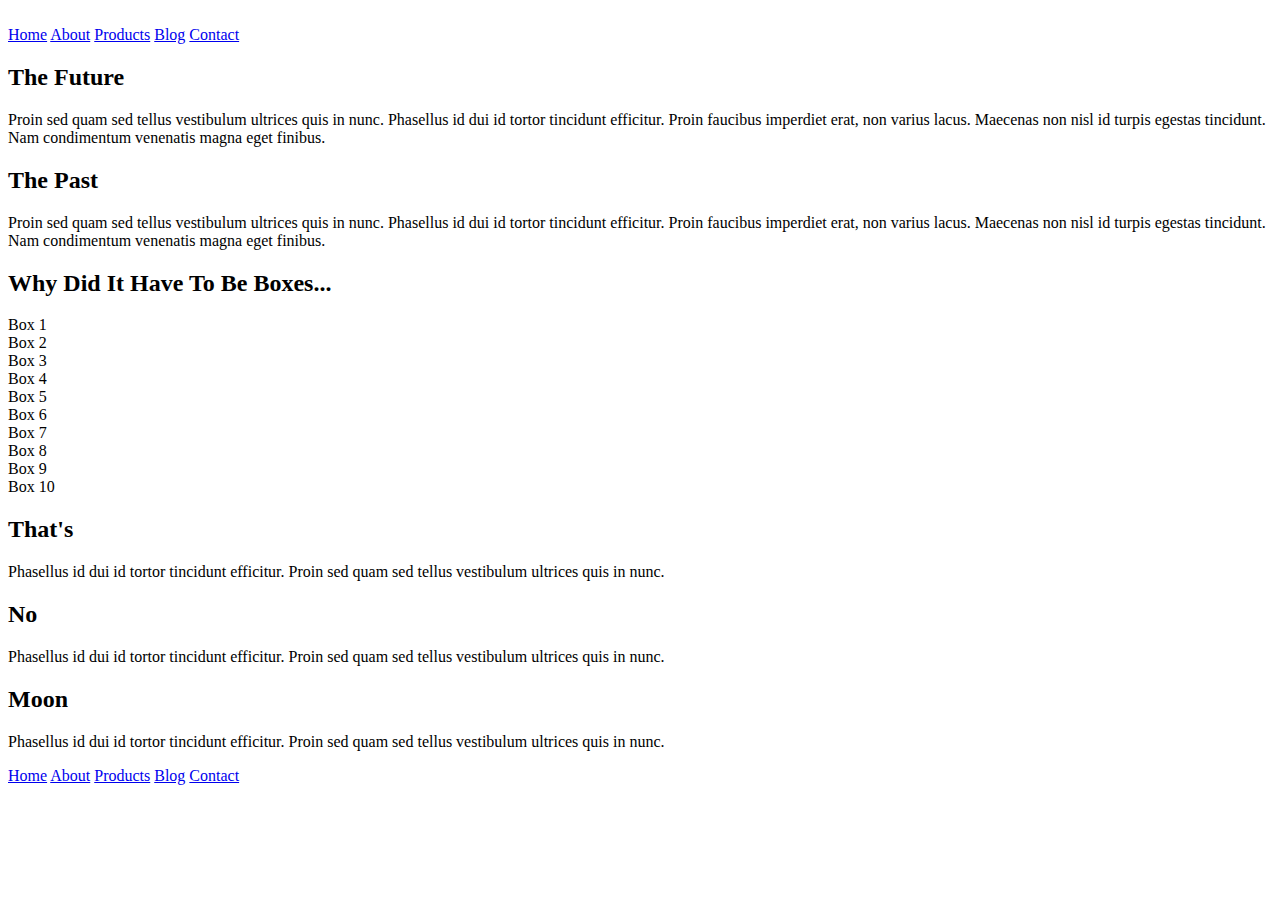
==== index.html @ 6eb23c48 "completed HTML for index and about also answered README questions" ====
<!doctype html>

<html lang="en">
<head>
  <meta charset="utf-8">

  <title>Sprint Challenge - Home</title>

  <link href="https://fonts.googleapis.com/css?family=Roboto|Rubik" rel="stylesheet">
  <link rel="stylesheet" href="css/index.css">

</head>
<header>
    <div class="menu">
        <img src="./img/lambda-black.png" alt="" class="logo">
        <nav>
            <a href="./index.html">Home</a>
            <a href="./about.html">About</a>
            <a href="#">Products</a>
            <a href="#">Blog</a>
            <a href="#">Contact</a>
        </nav>
    </div>
    <div class="home-bg-img"></div>
</header>
<body>
    <div class="container">
   
        <section class="top-content">
            <div class="text-container">
                <h2>The Future</h2>
                <p>Proin sed quam sed tellus vestibulum ultrices quis in nunc. Phasellus id dui id tortor tincidunt efficitur. Proin faucibus imperdiet erat, non varius lacus. Maecenas non nisl id turpis egestas tincidunt. Nam condimentum venenatis magna eget finibus.</p>
            </div>
            <div class="text-container">
                <h2>The Past</h2>
                <p>Proin sed quam sed tellus vestibulum ultrices quis in nunc. Phasellus id dui id tortor tincidunt efficitur. Proin faucibus imperdiet erat, non varius lacus. Maecenas non nisl id turpis egestas tincidunt. Nam condimentum venenatis magna eget finibus.</p>
            </div>
        </section>
        
        <section class="middle-content">
        
            <h2>Why Did It Have To Be Boxes...</h2>
            
            <div class="boxes">
                <div class="box">Box 1</div>
                <div class="box">Box 2</div>
                <div class="box">Box 3</div>
                <div class="box">Box 4</div>
                <div class="box">Box 5</div>
                <div class="box">Box 6</div>
                <div class="box">Box 7</div>
                <div class="box">Box 8</div>
                <div class="box">Box 9</div>
                <div class="box">Box 10</div>
            </div>
        
        </section>

        <section class="bottom-content">

            <div class="text-container">
                <h2>That's</h2>
                <p>Phasellus id dui id tortor tincidunt efficitur. Proin sed quam sed tellus vestibulum ultrices quis in nunc.</p>
            </div>
            <div class="text-container">
                <h2>No</h2>
                <p>Phasellus id dui id tortor tincidunt efficitur. Proin sed quam sed tellus vestibulum ultrices quis in nunc.</p>
            </div>
            <div class="text-container">
                <h2>Moon</h2>
                <p>Phasellus id dui id tortor tincidunt efficitur. Proin sed quam sed tellus vestibulum ultrices quis in nunc.</p>
            </div>

        </section>
        
        <footer>
            <nav>
                <a href="./index.html">Home</a>
                <a href="./about.html">About</a>
                <a href="#">Products</a>
                <a href="#">Blog</a>
                <a href="#">Contact</a>
            </nav>
        </footer>
    </div><!-- container -->        
</body>
</html>
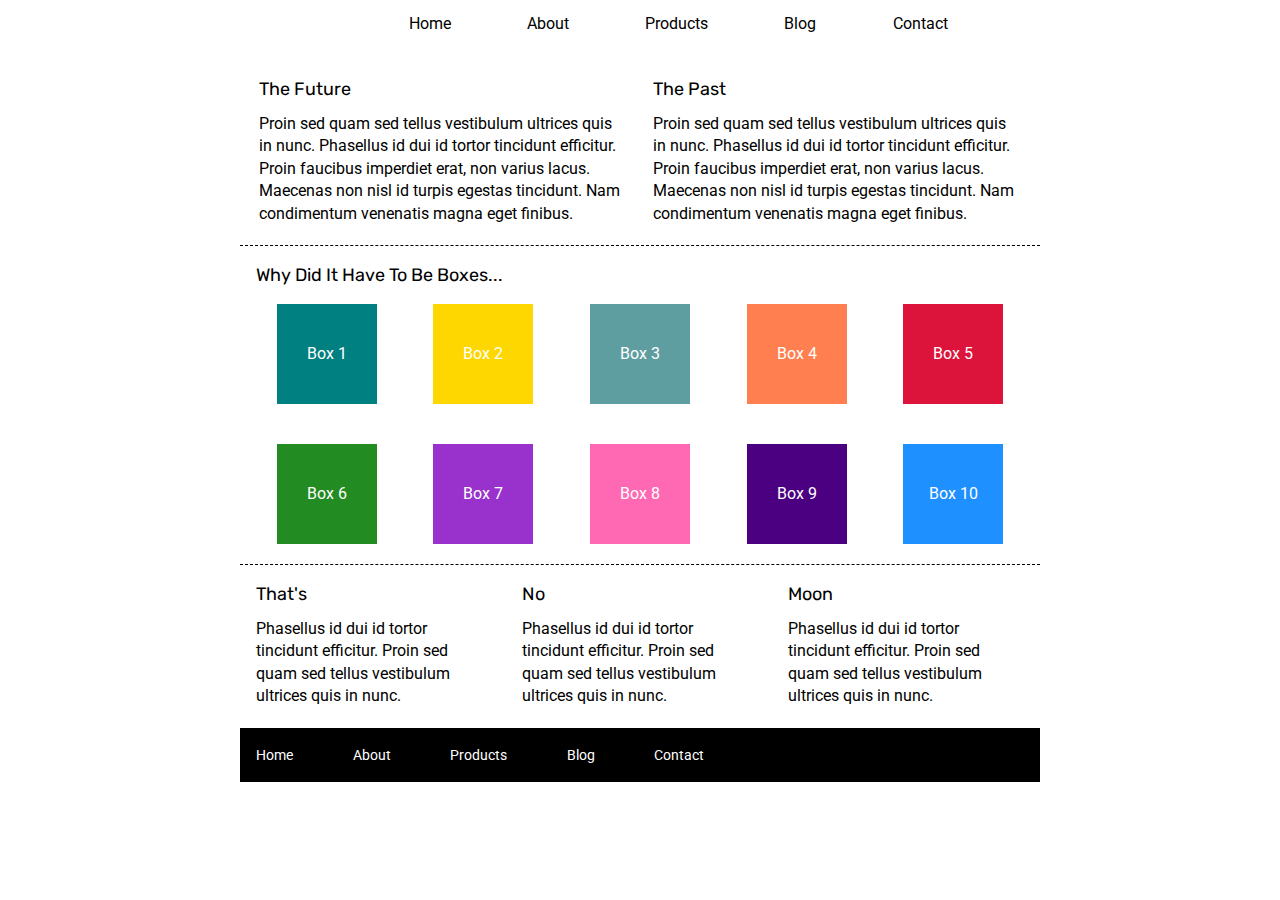
==== commit afb322d4: "styled home page and about page nav" ====
--- a/index.html
+++ b/index.html
@@ -12,8 +12,8 @@
 </head>
 <header>
     <div class="menu">
-        <img src="./img/lambda-black.png" alt="" class="logo">
-        <nav>
+        <nav class="links">
+            <img src="./img/lambda-black.png" alt="" class="logo">
             <a href="./index.html">Home</a>
             <a href="./about.html">About</a>
             <a href="#">Products</a>
@@ -21,7 +21,9 @@
             <a href="#">Contact</a>
         </nav>
     </div>
-    <div class="home-bg-img"></div>
+    <div class="home-bg-img">
+        <img src="./img/jumbo.jpg" alt="">
+    </div>
 </header>
 <body>
     <div class="container">
@@ -42,16 +44,16 @@
             <h2>Why Did It Have To Be Boxes...</h2>
             
             <div class="boxes">
-                <div class="box">Box 1</div>
-                <div class="box">Box 2</div>
-                <div class="box">Box 3</div>
-                <div class="box">Box 4</div>
-                <div class="box">Box 5</div>
-                <div class="box">Box 6</div>
-                <div class="box">Box 7</div>
-                <div class="box">Box 8</div>
-                <div class="box">Box 9</div>
-                <div class="box">Box 10</div>
+                <div class="box b-one">Box 1</div>
+                <div class="box b-two">Box 2</div>
+                <div class="box b-three">Box 3</div>
+                <div class="box b-four">Box 4</div>
+                <div class="box b-five">Box 5</div>
+                <div class="box b-six">Box 6</div>
+                <div class="box b-seven">Box 7</div>
+                <div class="box b-eight">Box 8</div>
+                <div class="box b-nine">Box 9</div>
+                <div class="box b-ten">Box 10</div>
             </div>
         
         </section>
--- a/css/index.css
+++ b/css/index.css
@@ -0,0 +1,203 @@
+/* http://meyerweb.com/eric/tools/css/reset/ 
+   v2.0 | 20110126
+   License: none (public domain)
+*/
+
+html, body, div, span, applet, object, iframe,
+h1, h2, h3, h4, h5, h6, p, blockquote, pre,
+a, abbr, acronym, address, big, cite, code,
+del, dfn, em, img, ins, kbd, q, s, samp,
+small, strike, strong, sub, sup, tt, var,
+b, u, i, center,
+dl, dt, dd, ol, ul, li,
+fieldset, form, label, legend,
+table, caption, tbody, tfoot, thead, tr, th, td,
+article, aside, canvas, details, embed, 
+figure, figcaption, footer, header, hgroup, 
+menu, nav, output, ruby, section, summary,
+time, mark, audio, video {
+	margin: 0;
+	padding: 0;
+	border: 0;
+	font-size: 100%;
+	font: inherit;
+	vertical-align: baseline;
+}
+/* HTML5 display-role reset for older browsers */
+article, aside, details, figcaption, figure, 
+footer, header, hgroup, menu, nav, section {
+	display: block;
+}
+body {
+	line-height: 1;
+}
+ol, ul {
+	list-style: none;
+}
+blockquote, q {
+	quotes: none;
+}
+blockquote:before, blockquote:after,
+q:before, q:after {
+	content: '';
+	content: none;
+}
+table {
+	border-collapse: collapse;
+	border-spacing: 0;
+}
+
+* {
+    box-sizing: border-box;
+}
+
+html, body {
+    height: 100%;
+    font-family: 'Roboto', sans-serif;
+}
+
+h1, h2, h3, h4, h5 {
+    font-size: 18px;
+    margin-bottom: 15px;
+    font-family: 'Rubik', sans-serif;
+}
+
+p {
+    line-height: 1.4;
+}
+
+.container {
+    width: 800px;
+    margin: 0 auto;
+}
+
+.top-content {
+    display: flex;
+    flex-wrap: wrap;
+    justify-content: space-evenly;
+    margin-bottom: 20px;
+    border-bottom: 1px dashed black;
+}
+
+.top-content .text-container {
+    width: 48%;
+    padding: 0 1%;
+    padding-bottom: 20px;  
+}
+
+.middle-content {
+    margin-bottom: 20px;
+    border-bottom: 1px dashed black;
+}
+
+.middle-content h2 {
+    padding: 0 2%;
+    margin-bottom: 0;
+}
+
+.middle-content .boxes {
+    display: flex;
+    flex-wrap: wrap;
+    justify-content: space-evenly;
+}
+
+.middle-content .boxes .box {
+    width: 12.5%;
+    height: 100px;
+    background:black;
+    margin: 20px 2.5%;
+    color: white;
+    display: flex;
+    align-items: center;
+    justify-content: center;
+}
+
+.bottom-content {
+    display: flex;
+    margin: 0 2% 20px;
+    justify-content: space-around;
+}
+
+.bottom-content .text-container {
+    padding-right: 4%;
+}
+
+.bottom-content .text-container:last-child {
+    padding-right: 0;
+}
+
+footer {
+    width: 100%;
+    background: black;
+}
+
+footer nav {
+    width: 60%;
+    display: flex;
+    justify-content: space-between;
+    align-items: center;
+    padding: 20px 2%;
+    font-size: 14px;
+}
+
+footer nav a {
+    color: white;
+    text-decoration: none;
+}
+/*header section*/
+header{
+    width: 800px;
+    margin:0 auto;
+}
+nav{
+    display: flex;
+    justify-content: space-between;
+    align-items: center;
+    padding: 2%;
+}
+header nav a{
+    color: black;
+    text-decoration: none;
+}
+.links{
+    display: flex;
+    justify-content: space-evenly;
+    ;
+}
+.home-bg-img{
+    padding-bottom: 2%;
+}
+/*Changing box colors*/
+
+.middle-content .boxes .b-one{
+    background:teal;
+}
+.middle-content .boxes .b-two{
+    background:gold;
+}
+.middle-content .boxes .b-three{
+    background:cadetblue;
+}
+.middle-content .boxes .b-four{
+    background: coral;
+}
+.middle-content .boxes .b-five{
+    background: crimson;
+}
+.middle-content .boxes .b-six{
+    background: forestgreen;
+}
+.middle-content .boxes .b-seven{
+    background: darkorchid;
+}
+.middle-content .boxes .b-eight{
+    background: hotpink;
+}
+.middle-content .boxes .b-nine{
+    background: indigo;
+}
+.middle-content .boxes .b-ten{
+    background: dodgerblue;
+}
+
+/*About Styles*/
